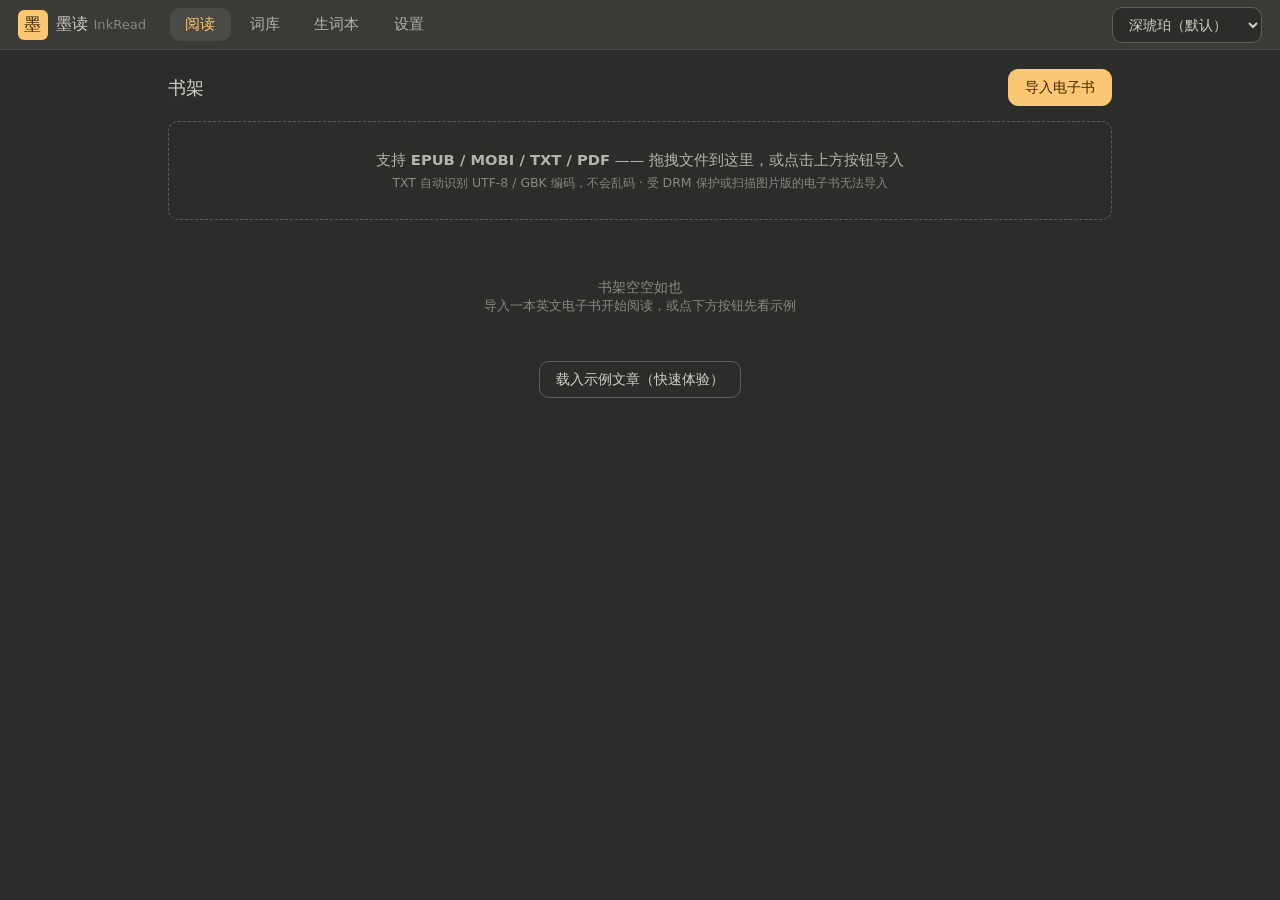
==== web/index.html @ f212e595 "feat: 墨读 InkRead — Web 版 + WPF 桌面版" ====
<!DOCTYPE html>
<html lang="zh-CN" data-theme="0">
<head>
<meta charset="UTF-8">
<meta name="viewport" content="width=device-width, initial-scale=1.0">
<title>墨读 InkRead · 沉浸式英语阅读</title>
<link rel="manifest" href="manifest.json">
<meta name="theme-color" content="#2C2C2A">
<link rel="stylesheet" href="css/app.css">
<script>
/* 全局错误探针：把 JS 错误写到 DOM（#js-error），方便无头调试；平时无副作用 */
document.documentElement.dataset.probe = '1';  /* 无头调试：确认 head 脚本已执行 */
window.addEventListener('error', e => {
  const d = document.createElement('div');
  d.id = 'js-error';
  d.textContent = 'JSERR: ' + e.message + ' @ ' + (e.filename || '') + ':' + e.lineno;
  document.documentElement.appendChild(d);
});
window.addEventListener('unhandledrejection', e => {
  const d = document.createElement('div');
  d.id = 'js-promise-error';
  d.textContent = 'PROMISE-ERR: ' + (e.reason && e.reason.message || e.reason);
  document.documentElement.appendChild(d);
});
</script>
</head>
<body>

<header class="topbar">
  <div class="brand">
    <div class="logo">墨</div>
    <div class="brand-name">墨读 <span>InkRead</span></div>
  </div>
  <nav class="nav" id="mainNav">
    <button class="nav-btn active" data-page="reader">阅读</button>
    <button class="nav-btn" data-page="vocab">词库</button>
    <button class="nav-btn" data-page="study">生词本</button>
    <button class="nav-btn" data-page="settings">设置</button>
  </nav>
  <div class="top-right">
    <select id="themeSelect" class="input theme-select" title="切换主题"></select>
  </div>
</header>

<main>
  <!-- 阅读：书架 + 阅读视图 -->
  <section id="page-reader" class="page active">
    <div id="shelfView">
      <div class="shelf-head">
        <h2>书架</h2>
        <div class="shelf-actions">
          <button id="btnImportBook" class="btn btn-primary">导入电子书</button>
          <input type="file" id="bookFileInput" accept=".txt,.epub,.mobi,.azw,.azw3,.pdf,.html,.htm" multiple hidden>
        </div>
      </div>
      <div id="shelfGroups" class="shelf-groups"></div>
      <div class="dropzone" id="dropzone">
        <p>支持 <b>EPUB / MOBI / TXT / PDF</b> —— 拖拽文件到这里，或点击上方按钮导入</p>
        <p class="dropzone-sub">TXT 自动识别 UTF-8 / GBK 编码，不会乱码 · 受 DRM 保护或扫描图片版的电子书无法导入</p>
      </div>
      <div id="shelfList" class="shelf-list"></div>
      <div class="shelf-empty-actions" id="shelfEmptyActions" hidden>
        <button id="btnDemo" class="btn btn-ghost">载入示例文章（快速体验）</button>
      </div>
    </div>
    <div id="readingView" hidden>
      <div class="reading-head">
        <button id="btnBackShelf" class="btn btn-ghost btn-sm">← 书架</button>
        <div class="reading-title" id="readingTitle"></div>
        <div class="reading-controls">
          <button id="btnFont" class="btn btn-sm" title="字体与排版">Aa</button>
          <button id="btnMode" class="btn btn-sm" title="切换阅读模式">翻页模式</button>
          <button id="btnSpeak" class="btn btn-sm" title="朗读全文（本地 TTS）">▶ 朗读全文</button>
          <button id="btnWordList" class="btn btn-sm" title="列出本文生词，按出现频次排序">本篇生词</button>
        </div>
        <div class="reading-stats" id="readingStats"></div>
      </div>
      <div class="reading-legend">
        <span><i class="dot dot-unknown"></i> 生词</span>
        <span><i class="dot dot-learning"></i> 在学</span>
        <span><i class="dot dot-known"></i> 已学</span>
        <span class="legend-tip">点击任意单词：释义 · 发音 · 标记 · 剑桥词典</span>
      </div>
      <div class="reading-body">
        <aside id="tocSide" class="toc-side" hidden>
          <div class="toc-head">目录
            <button id="btnTocUnpin" class="btn btn-sm btn-ghost" title="切换为悬浮目录">⇥ 悬浮</button>
          </div>
          <div id="tocSideList" class="toc-list"></div>
        </aside>
        <div class="reading-scroll">
          <article id="article" class="article"></article>
          <div id="articleSentinel"></div>
        </div>
      </div>
      <div class="reading-progress" id="readingProgress" title="阅读进度">
        <i id="readingProgressBar"></i>
        <span id="readingProgressText">0%</span>
      </div>
    </div>
  </section>
  <section id="page-vocab" class="page">
    <div id="vocabMount"></div>
  </section>

  <!-- 生词本 -->
  <section id="page-study" class="page">
    <div id="studyMount"></div>
  </section>

  <!-- 设置 -->
  <section id="page-settings" class="page">
    <div id="settingsMount"></div>
  </section>
</main>

<!-- 悬浮目录按钮（三条杠） -->
<button id="tocFab" class="toc-fab" title="目录" hidden>
  <svg viewBox="0 0 24 24" width="20" height="20" fill="none" stroke="currentColor" stroke-width="2" stroke-linecap="round"><path d="M4 6h16M4 12h16M4 18h16"/></svg>
</button>

<!-- 目录抽屉（悬浮，覆盖式）+ 遮罩 -->
<div id="tocMask" class="toc-mask" hidden></div>
<aside id="tocPanel" class="toc-panel" hidden>
  <div class="toc-head">目录
    <span style="display:flex;gap:.4rem;align-items:center">
      <button id="btnTocPin" class="btn btn-sm btn-ghost" title="固定到左侧">📌 固定</button>
      <button id="btnTocClose" class="btn btn-sm btn-ghost">✕</button>
    </span>
  </div>
  <div id="tocList" class="toc-list"></div>
</aside>

<!-- 翻页控制（页码指示 + 上/下页） -->
<div id="pageIndicator" class="page-indicator" hidden></div>
<div class="page-nav" id="pageNav" hidden>
  <button id="btnPrevPage" class="page-nav-btn" title="上一页">‹</button>
  <button id="btnNextPage" class="page-nav-btn" title="下一页">›</button>
</div>

<!-- 字体与排版面板 -->
<div id="fontPanel" class="font-panel" hidden>
  <div class="fp-title">字体与排版</div>
  <div class="fp-row">
    <span class="fp-label">字号</span>
    <button class="btn btn-sm" data-fs="-1">A−</button>
    <span class="fp-val" data-fs-val>18</span>
    <button class="btn btn-sm" data-fs="+1">A＋</button>
  </div>
  <div class="fp-row">
    <span class="fp-label">行距</span>
    <input type="range" min="1.4" max="2.8" step="0.1" data-lh style="flex:1">
    <span class="fp-val" data-lh-val>2.0</span>
  </div>
  <div class="fp-row">
    <span class="fp-label">字体</span>
    <select class="input" data-ff style="flex:1">
      <option value="serif">衬线（Georgia）</option>
      <option value="sans">无衬线（系统）</option>
      <option value="kai">楷体</option>
    </select>
  </div>
</div>

<!-- 划词翻译浮动按钮 -->
<button id="selTransBtn" class="btn btn-primary btn-sm" hidden>翻译</button>

<!-- 点词悬浮窗 -->
<div id="wordPopup" class="word-popup" hidden></div>

<!-- 通用模态框 -->
<div id="modalMask" class="modal-mask" hidden>
  <div class="modal" id="modalBox"></div>
</div>

<div id="toastBox" class="toast-box"></div>

<script src="lib/jszip.min.js"></script>
<script src="lib/pdf.min.js"></script>
<script>window.pdfjsLib && pdfjsLib.GlobalWorkerOptions && (pdfjsLib.GlobalWorkerOptions.workerSrc = 'lib/pdf.worker.min.js');</script>
<script src="lib/pdf.worker.min.js"></script>
<script src="lib/xlsx.full.min.js"></script>
<script src="js/desktop-bridge.js"></script>
<script src="js/util.js"></script>
<script src="js/storage.js"></script>
<script src="js/dict.js"></script>
<script src="js/themes.js"></script>
<script src="js/importers.js"></script>
<script src="js/translate.js"></script>
<script src="js/vocab.js"></script>
<script src="js/filestore.js"></script>
<script src="js/reader.js"></script>
<script src="js/settings.js"></script>
<script src="js/app.js"></script>
<script>
/* PWA：仅在 http/https 下注册 Service Worker（file:// 静默跳过，避免报错）。
   注意：Web Worker(pdf.js)、IndexedDB、speechSynthesis 等能力依赖 http(s) 环境，
   因此桌面壳(WPF/WebView2)与本地服务器均通过 http(s) 提供本应用。 */
if ('serviceWorker' in navigator && location.protocol.indexOf('http') === 0) {
  window.addEventListener('load', function () {
    navigator.serviceWorker.register('sw.js').catch(function (e) {
      console.warn('[PWA] SW 注册失败（不影响主功能）：', e && e.message);
    });
  });
}
</script>
</body>
</html>
---- web/css/app.css ----
/* ============================================================
   墨读 InkRead — 样式表
   主题规范见 THEMES.md：所有颜色必须走 CSS 变量，禁止硬编码
   ============================================================ */

/* ---------- 主题 0：深琥珀（默认） ---------- */
:root, :root[data-theme="0"] {
  --bg: #2C2C2A;
  --bg-panel: #3A3A37;
  --bg-raised: #444441;
  --bg-hover: #4A4A46;
  --bg-input: #2C2C2A;
  --border: #5F5E5A;
  --border-soft: #4A4945;
  --text: #D3D1C7;
  --text-2: #B4B2A9;
  --text-3: #888780;
  --accent: #FAC775;
  --accent-2: #EF9F27;
  --accent-ink: #412402;
  --w-unknown: #F09595;
  --w-learning: #85B7EB;
  --w-known: #D3D1C7;
  --danger: #E24B4A;
  --success: #97C459;
  --radius: 10px;
}

/* ---------- 主题 A：纸墨书卷 ---------- */
:root[data-theme="A"] {
  --bg: #EDE6D6;
  --bg-panel: #FAF6EC;
  --bg-raised: #FFFFFF;
  --bg-hover: #F3EDDF;
  --bg-input: #FFFFFF;
  --border: #D9CFBB;
  --border-soft: #E3DAC8;
  --text: #2B2823;
  --text-2: #7A7261;
  --text-3: #A89D87;
  --accent: #B0392E;
  --accent-2: #8A2B22;
  --accent-ink: #FAF6EC;
  --w-unknown: #B0392E;
  --w-learning: #2F5D8A;
  --w-known: #2B2823;
  --danger: #B0392E;
  --success: #3B6D11;
  --radius: 6px;
}

/* ---------- 主题 B：极简清爽 ---------- */
:root[data-theme="B"] {
  --bg: #F2F3F5;
  --bg-panel: #FFFFFF;
  --bg-raised: #FFFFFF;
  --bg-hover: #F2F3F5;
  --bg-input: #FFFFFF;
  --border: #E1E3E8;
  --border-soft: #EEF0F3;
  --text: #1F2329;
  --text-2: #8A9099;
  --text-3: #B0B5BD;
  --accent: #185FA5;
  --accent-2: #378ADD;
  --accent-ink: #FFFFFF;
  --w-unknown: #D93F3F;
  --w-learning: #378ADD;
  --w-known: #1F2329;
  --danger: #D93F3F;
  --success: #3B6D11;
  --radius: 12px;
}

/* ---------- 主题 C：暗夜纯黑 ---------- */
:root[data-theme="C"] {
  --bg: #000000;
  --bg-panel: #0A0A0A;
  --bg-raised: #101010;
  --bg-hover: #1A1A1A;
  --bg-input: #0A0A0A;
  --border: #262626;
  --border-soft: #1F1F1F;
  --text: #EAEAEA;
  --text-2: #9A9A9A;
  --text-3: #7C7C7C;
  --accent: #8B5CF6;
  --accent-2: #B9A5FF;
  --accent-ink: #FFFFFF;
  --w-unknown: #FF5A5A;
  --w-learning: #4DA3FF;
  --w-known: #D6D6D6;
  --danger: #FF5A5A;
  --success: #4ADE80;
  --radius: 10px;
}

/* ---------- 主题 D：护眼米黄 ---------- */
:root[data-theme="D"] {
  --bg: #F1E7CE;
  --bg-panel: #F6EFDC;
  --bg-raised: #FFFDF3;
  --bg-hover: #F1E7CE;
  --bg-input: #FFFDF3;
  --border: #DECFA8;
  --border-soft: #E8DDC2;
  --text: #4A4132;
  --text-2: #8A7B5E;
  --text-3: #B0A488;
  --accent: #8A6A3B;
  --accent-2: #6B5230;
  --accent-ink: #FFFDF3;
  --w-unknown: #A8402C;
  --w-learning: #48708F;
  --w-known: #4A4132;
  --danger: #A8402C;
  --success: #3B6D11;
  --radius: 8px;
}

/* ---------- 基础 ---------- */
* { box-sizing: border-box; margin: 0; padding: 0; }
/* 关键修复：确保 hidden 属性永远生效（防止 .modal-mask 等 display 规则覆盖 hidden） */
[hidden] { display: none !important; }
html { font-size: 16px; }
body {
  font-family: "Segoe UI", "PingFang SC", "Microsoft YaHei", system-ui, sans-serif;
  background: var(--bg);
  color: var(--text);
  min-height: 100vh;
  transition: background .25s, color .25s;
}
button { font-family: inherit; cursor: pointer; }
input, select, textarea { font-family: inherit; }
h2 { font-size: 1.15rem; font-weight: 500; }
h3 { font-size: 1rem; font-weight: 500; margin-bottom: .6rem; }

/* ---------- 顶栏 ---------- */
.topbar {
  position: sticky; top: 0; z-index: 50;
  display: flex; align-items: center; gap: 1rem;
  padding: .55rem 1.1rem;
  background: var(--bg-panel);
  border-bottom: 1px solid var(--border-soft);
}
.brand { display: flex; align-items: center; gap: .55rem; }
.logo {
  width: 30px; height: 30px; border-radius: calc(var(--radius) - 4px);
  background: var(--accent); color: var(--accent-ink);
  display: flex; align-items: center; justify-content: center;
  font-family: KaiTi, STKaiti, serif; font-size: 17px; font-weight: 500;
  flex: none;
}
.brand-name { font-size: 1rem; font-weight: 500; white-space: nowrap; }
.brand-name span { font-weight: 400; color: var(--text-3); font-size: .82rem; }
.nav { display: flex; gap: .25rem; margin-left: .5rem; }
.nav-btn {
  border: none; background: transparent; color: var(--text-2);
  padding: .45rem .95rem; border-radius: var(--radius);
  font-size: .92rem; transition: all .15s;
}
.nav-btn:hover { background: var(--bg-hover); color: var(--text); }
.nav-btn.active { background: var(--bg-hover); color: var(--accent); font-weight: 500; }
.top-right { margin-left: auto; }
.theme-select { width: 150px; }

/* ---------- 布局 ---------- */
main { max-width: 980px; margin: 0 auto; padding: 1.2rem 1.1rem 4rem; }
.page { display: none; }
.page.active { display: block; }

/* ---------- 通用控件 ---------- */
.btn {
  border: 1px solid var(--border); background: var(--bg-raised); color: var(--text);
  padding: .5rem 1rem; border-radius: var(--radius); font-size: .9rem;
  transition: all .15s;
}
.btn:hover { background: var(--bg-hover); }
.btn-primary { background: var(--accent); border-color: var(--accent); color: var(--accent-ink); font-weight: 500; }
.btn-primary:hover { background: var(--accent-2); border-color: var(--accent-2); }
.btn-ghost { background: transparent; }
.btn-sm { padding: .3rem .7rem; font-size: .82rem; }
.btn-danger { border-color: var(--danger); color: var(--danger); background: transparent; }
.btn-sm.icon-only { padding: .3rem .45rem; }
.input {
  background: var(--bg-input); border: 1px solid var(--border); color: var(--text);
  border-radius: var(--radius); padding: .5rem .75rem; font-size: .9rem; outline: none;
}
.input:focus { border-color: var(--accent); }
input[type="color"].input { padding: .15rem; width: 46px; height: 34px; cursor: pointer; }
input[type="range"] { accent-color: var(--accent); }

.chip {
  display: inline-flex; align-items: center; gap: .3rem;
  border-radius: 999px; padding: .18rem .7rem; font-size: .78rem;
  border: 1px solid var(--border); color: var(--text-2); background: transparent;
}
.chip.active { background: var(--bg-hover); color: var(--accent); border-color: var(--accent); cursor: default; }
.chip-btn { cursor: pointer; }

/* ---------- 卡片 / 面板 ---------- */
.panel {
  background: var(--bg-panel); border: 1px solid var(--border-soft);
  border-radius: var(--radius); padding: 1.1rem 1.2rem; margin-bottom: 1rem;
}
.settings-section { margin-bottom: 1.4rem; }
.settings-row { display: flex; align-items: center; gap: .8rem; margin: .55rem 0; flex-wrap: wrap; }
.settings-row label { min-width: 110px; color: var(--text-2); font-size: .9rem; }
.settings-row label.switch { min-width: 0; }
.settings-note { color: var(--text-3); font-size: .82rem; margin-top: .5rem; line-height: 1.6; }

/* ---------- 主题卡片 ---------- */
.theme-cards { display: grid; grid-template-columns: repeat(auto-fill, minmax(150px, 1fr)); gap: .7rem; }
.theme-card {
  border: 1px solid var(--border); border-radius: var(--radius);
  background: var(--bg-panel); padding: .7rem .8rem; cursor: pointer; text-align: left;
  transition: all .15s; color: var(--text);
}
.theme-card:hover { background: var(--bg-hover); }
.theme-card.selected { border: 2px solid var(--accent); }
.theme-card-name { font-size: .92rem; font-weight: 500; margin-bottom: .45rem; }
.theme-card-desc { font-size: .75rem; color: var(--text-3); margin-top: .4rem; }
.theme-stripe { display: flex; height: 22px; border-radius: 4px; overflow: hidden; border: 1px solid rgba(128,128,128,.25); }
.theme-stripe i { flex: 1; }

/* ---------- 书架 ---------- */
.shelf-head { display: flex; align-items: center; justify-content: space-between; margin-bottom: .9rem; gap: .8rem; flex-wrap: wrap; }
.shelf-actions { display: flex; gap: .6rem; }
.dropzone {
  border: 1.5px dashed var(--border); border-radius: var(--radius);
  padding: 1.6rem 1rem; text-align: center; color: var(--text-2);
  margin-bottom: 1.1rem; font-size: .92rem; line-height: 1.7;
  transition: all .15s;
}
.dropzone.dragover { border-color: var(--accent); background: var(--bg-hover); color: var(--accent); }
.dropzone-sub { font-size: .78rem; color: var(--text-3); }
.shelf-list { display: grid; grid-template-columns: repeat(auto-fill, minmax(215px, 1fr)); gap: .8rem; }
.book-card {
  background: var(--bg-panel); border: 1px solid var(--border-soft); border-radius: var(--radius);
  padding: .9rem 1rem; cursor: pointer; transition: all .15s;
  display: flex; flex-direction: column; gap: .45rem;
}
.book-card:hover { border-color: var(--accent); background: var(--bg-hover); }
.book-title { font-weight: 500; font-size: .95rem; line-height: 1.4; overflow: hidden; display: -webkit-box; -webkit-line-clamp: 2; -webkit-box-orient: vertical; }
.book-meta { display: flex; align-items: center; gap: .5rem; font-size: .76rem; color: var(--text-3); flex-wrap: wrap; }
.fmt-badge {
  font-size: .68rem; padding: .08rem .45rem; border-radius: 4px;
  background: var(--bg-hover); color: var(--text-2); border: 1px solid var(--border-soft);
  text-transform: uppercase;
}
.book-prog { height: 3px; background: var(--bg-hover); border-radius: 2px; overflow: hidden; }
.book-prog i { display: block; height: 100%; background: var(--accent); }
.book-empty { color: var(--text-3); text-align: center; padding: 2.5rem 1rem; font-size: .9rem; grid-column: 1/-1; }

/* ---------- 阅读视图 ---------- */
.reading-head { display: flex; align-items: center; gap: .9rem; margin-bottom: .6rem; flex-wrap: wrap; }
.reading-title { font-size: 1.05rem; font-weight: 500; overflow: hidden; text-overflow: ellipsis; white-space: nowrap; }
.reading-stats { margin-left: auto; font-size: .78rem; color: var(--text-3); white-space: nowrap; }
.reading-legend {
  display: flex; align-items: center; gap: 1rem; font-size: .78rem; color: var(--text-2);
  padding: .5rem .9rem; background: var(--bg-panel); border: 1px solid var(--border-soft);
  border-radius: var(--radius); margin-bottom: 1.1rem; flex-wrap: wrap;
}
.reading-legend .dot { display: inline-block; width: 9px; height: 9px; border-radius: 50%; margin-right: .32rem; vertical-align: -1px; }
.dot-unknown { background: var(--w-unknown); }
.dot-learning { background: var(--w-learning); }
.dot-known { background: var(--w-known); }
.legend-tip { color: var(--text-3); margin-left: auto; }

.article {
  background: var(--bg-panel); border: 1px solid var(--border-soft); border-radius: var(--radius);
  padding: 2rem clamp(1.2rem, 5%, 3.5rem);
  font-family: var(--article-font, Georgia, "Times New Roman", serif);
  font-size: var(--article-font-size, 1.06rem); line-height: var(--article-line-height, 2); color: var(--w-known);
}
.article p { margin-bottom: 1.1rem; text-align: justify; }

/* ---------- 阅读布局（目录侧栏 + 正文） ---------- */
.reading-body { display: flex; gap: 0; align-items: stretch; }
.toc-side {
  width: 260px; flex: none;
  background: var(--bg-panel); border: 1px solid var(--border-soft); border-radius: var(--radius);
  margin-right: .8rem; display: flex; flex-direction: column;
  max-height: calc(100vh - 185px); overflow: hidden;
}
.toc-side .toc-list { flex: 1; overflow-y: auto; }
.toc-side .toc-head { padding: .7rem 1rem; }
.reading-scroll { flex: 1; min-width: 0; }

/* ---------- 字体排版面板 ---------- */
.font-panel {
  position: fixed; bottom: 56px; left: 50%; transform: translateX(-50%);
  z-index: 240; background: var(--bg-raised); border: 1px solid var(--border);
  border-radius: var(--radius); padding: .95rem 1.15rem; min-width: 300px;
  box-shadow: 0 6px 24px rgba(0,0,0,.3);
}
.fp-title { font-weight: 500; margin-bottom: .5rem; font-size: .9rem; }
.fp-row { display: flex; align-items: center; gap: .7rem; margin: .55rem 0; }
.fp-label { min-width: 42px; color: var(--text-2); font-size: .85rem; }
.fp-val { min-width: 40px; text-align: center; font-size: .85rem; color: var(--text-2); }

/* ---------- 阅读进度 ---------- */
.reading-progress {
  position: fixed; bottom: 0; left: 0; right: 0; height: 3px; z-index: 90;
  background: var(--bg-hover);
}
.reading-progress i { display: block; height: 100%; background: var(--accent); width: 0; transition: width .2s; }
.reading-progress span {
  position: absolute; right: 10px; bottom: 8px; font-size: .72rem; color: var(--text-2);
  background: var(--bg-raised); border: 1px solid var(--border-soft);
  padding: .06rem .55rem; border-radius: 999px;
}
.w { cursor: pointer; border-radius: 2px; transition: background .1s; }
.w:hover { background: var(--bg-hover); }
.w-unknown { color: var(--w-unknown); text-decoration: underline dotted; text-decoration-thickness: 1px; text-underline-offset: 4px; }
.w-learning { color: var(--w-learning); font-weight: 500; }
.w-known { color: var(--w-known); }

/* ---------- 点词弹窗 ---------- */
.word-popup {
  position: fixed; z-index: 200; width: 300px; max-width: calc(100vw - 24px);
  background: var(--bg-raised); border: 1px solid var(--border); border-radius: var(--radius);
  padding: .95rem 1rem; box-shadow: 0 6px 28px rgba(0,0,0,.35);
}
.wp-head { display: flex; align-items: baseline; gap: .5rem; }
.wp-word { font-size: 1.15rem; font-weight: 500; font-family: Georgia, serif; }
.wp-status { margin-left: auto; font-size: .72rem; color: var(--text-3); }
.wp-phon { font-size: .85rem; color: var(--text-2); margin: .3rem 0 .4rem; font-family: "Segoe UI", sans-serif; }
.wp-phonetic { color: var(--text-2); margin-left: .35rem; font-style: italic; }
.wp-phonetic:empty { display: none; }
.wp-meaning { font-size: .9rem; color: var(--text); line-height: 1.6; margin-bottom: .6rem; font-family: "Segoe UI", sans-serif; }
.wp-meaning .pos { color: var(--text-3); margin-right: .35rem; }
.wp-dict-note { font-size: .78rem; color: var(--text-3); margin-bottom: .6rem; }
.wp-trans { font-size: .88rem; color: var(--text); line-height: 1.6; margin-bottom: .6rem; padding-top: .5rem; border-top: 1px dashed var(--border-soft); font-family: "Segoe UI", sans-serif; }
.wp-trans b { color: var(--text-3); font-weight: 500; font-size: .78rem; margin-right: .15rem; }
.wp-trans-note { font-size: .78rem; color: var(--text-3); }
.wp-actions { display: flex; gap: .45rem; flex-wrap: wrap; border-top: 1px solid var(--border-soft); padding-top: .7rem; }
.wp-actions .btn { padding: .32rem .6rem; font-size: .8rem; }
.wp-speak { border-color: var(--accent); color: var(--accent); }
.wp-close {
  position: absolute; top: .5rem; right: .6rem; border: none; background: none;
  color: var(--text-3); font-size: 1rem; line-height: 1; padding: .2rem;
}
.wp-close:hover { color: var(--text); }
.speaker-icon { display: inline-block; width: 13px; height: 11px; vertical-align: -1px; }

/* ---------- 词库列表 ---------- */
.vocab-toolbar { display: flex; align-items: center; gap: .7rem; flex-wrap: wrap; margin-bottom: .9rem; }
.vocab-tabs { display: flex; gap: .45rem; flex-wrap: wrap; }
.vocab-search { margin-left: auto; min-width: 180px; }
.vocab-meta { font-size: .8rem; color: var(--text-3); margin-bottom: .7rem; }
.vocab-table {
  background: var(--bg-panel); border: 1px solid var(--border-soft); border-radius: var(--radius);
  overflow: hidden;
}
.vrow {
  display: grid; grid-template-columns: 26px 170px 1fr 92px 96px 130px; gap: .6rem;
  align-items: center; padding: .55rem 1rem; border-bottom: 1px solid var(--border-soft);
  font-size: .88rem;
}
.vrow.vhead { grid-template-columns: 26px 170px 1fr 92px 96px 130px; }
.vrow.row-selected { background: var(--bg-hover); }
.v-chk { display: flex; align-items: center; }
.v-chk input { width: 15px; height: 15px; accent-color: var(--accent); cursor: pointer; }
.vrow:last-child { border-bottom: none; }
.vrow.vhead { background: var(--bg-hover); color: var(--text-3); font-size: .78rem; }
.vrow:nth-child(even):not(.vhead) { background: color-mix(in srgb, var(--bg-hover) 40%, transparent); }
.v-word { font-family: Georgia, serif; font-weight: 500; font-size: .95rem; color: var(--text); }
.v-meaning { color: var(--text-2); overflow: hidden; text-overflow: ellipsis; white-space: nowrap; }
.v-src { color: var(--text-3); font-size: .78rem; }
.v-ops { display: flex; gap: .3rem; }
.v-ops .btn { padding: .18rem .5rem; font-size: .76rem; }
.st-unknown { color: var(--w-unknown); border-color: var(--w-unknown); }
.st-learning { color: var(--w-learning); border-color: var(--w-learning); }
.st-known { color: var(--text-2); }
.st-new { color: var(--danger); border-color: var(--danger); }
.vocab-empty { padding: 2.6rem 1rem; text-align: center; color: var(--text-3); font-size: .9rem; }
.pager-hint { text-align: center; color: var(--text-3); font-size: .78rem; padding: .7rem; }

/* ---------- 模态框 ---------- */
.modal-mask {
  position: fixed; inset: 0; z-index: 300; background: rgba(0,0,0,.5);
  display: flex; align-items: center; justify-content: center; padding: 1rem;
}
.modal {
  background: var(--bg-panel); border: 1px solid var(--border); border-radius: calc(var(--radius) + 2px);
  width: 560px; max-width: 100%; max-height: 86vh; overflow-y: auto; padding: 1.3rem 1.4rem;
}
.modal h3 { font-size: 1.05rem; }
.modal-close { float: right; }
.modal-body { margin-top: 1rem; display: flex; flex-direction: column; gap: .9rem; }
.import-tabs { display: flex; gap: .5rem; margin-bottom: .4rem; }
.import-area { width: 100%; min-height: 150px; resize: vertical; }
.import-summary { font-size: .85rem; color: var(--text-2); line-height: 1.7; }
.import-summary b { color: var(--accent); }
.modal-foot { display: flex; justify-content: flex-end; gap: .6rem; margin-top: 1.2rem; }
.file-label {
  display: block; border: 1.5px dashed var(--border); border-radius: var(--radius);
  padding: 1.1rem; text-align: center; color: var(--text-2); font-size: .88rem; cursor: pointer;
}
.file-label:hover { border-color: var(--accent); color: var(--accent); }

/* ---------- Toast ---------- */
.toast-box { position: fixed; bottom: 1.4rem; left: 50%; transform: translateX(-50%); z-index: 400; display: flex; flex-direction: column; gap: .5rem; align-items: center; }
.toast {
  background: var(--bg-raised); border: 1px solid var(--border); color: var(--text);
  padding: .6rem 1.2rem; border-radius: 999px; font-size: .88rem;
  box-shadow: 0 4px 18px rgba(0,0,0,.3); animation: toastIn .2s ease-out;
}
.toast.err { border-color: var(--danger); color: var(--danger); }
.toast.ok { border-color: var(--success); }
@keyframes toastIn { from { opacity: 0; transform: translateY(8px); } to { opacity: 1; transform: none; } }

/* ---------- API 设置 ---------- */
.api-grid { display: grid; grid-template-columns: 1fr 1fr; gap: 1rem; }
.api-card { background: var(--bg-raised); border: 1px solid var(--border-soft); border-radius: var(--radius); padding: .9rem 1rem; }
.api-card h4 { font-size: .9rem; font-weight: 500; margin-bottom: .6rem; }
.api-card .settings-row { margin: .4rem 0; }
.api-card label { min-width: 82px; font-size: .82rem; }
.api-card .input { width: 100%; flex: 1; min-width: 0; }
.api-status { font-size: .76rem; color: var(--text-3); margin-top: .4rem; }

/* ---------- M2 新组件（全部走主题变量） ---------- */
.reading-controls { display: flex; gap: .4rem; margin-left: auto; }
.reading-head .reading-stats { margin-left: .6rem; }
#selTransBtn { position: fixed; z-index: 250; box-shadow: 0 4px 16px rgba(0,0,0,.3); }
.batch-bar {
  display: flex; align-items: center; gap: .6rem; flex-wrap: wrap;
  background: var(--bg-hover); border: 1px solid var(--accent); border-radius: var(--radius);
  padding: .45rem .8rem; margin-bottom: .7rem; font-size: .85rem;
}
.batch-bar b { color: var(--accent); }
.wordlist { max-height: 48vh; overflow-y: auto; border: 1px solid var(--border-soft); border-radius: var(--radius); }
.wl-row {
  display: flex; align-items: center; gap: .7rem; padding: .5rem .8rem;
  border-bottom: 1px solid var(--border-soft); transition: opacity .2s;
}
.wl-row:last-child { border-bottom: none; }
.wl-word { font-family: Georgia, serif; font-weight: 500; color: var(--w-unknown); }
.wl-count { font-size: .78rem; color: var(--text-3); margin-right: auto; }
.article p.reading-active { background: var(--bg-hover); border-radius: var(--radius); box-shadow: inset 3px 0 0 var(--accent); }
.shelf-empty-actions { text-align: center; margin-top: .4rem; }

/* ---------- 词库列对齐（状态/来源/操作居中） ---------- */
.vrow > .chip { justify-self: center; }
.v-src { text-align: center; }
.v-ops { justify-content: center; }
.vrow.vhead span:nth-child(4), .vrow.vhead span:nth-child(5), .vrow.vhead span:nth-child(6) { text-align: center; }

/* ---------- 书架封面与书籍信息 ---------- */
.shelf-list { grid-template-columns: repeat(auto-fill, minmax(165px, 1fr)); }
.book-card { align-items: stretch; }
.book-cover {
  width: 100%; aspect-ratio: 3 / 4; border-radius: 6px; overflow: hidden;
  background: var(--bg-hover); border: 1px solid var(--border-soft); flex: none;
}
.book-cover-img { width: 100%; height: 100%; object-fit: cover; display: block; }
.book-cover-fallback {
  width: 100%; height: 100%; display: flex; align-items: center; justify-content: center;
  font-family: Georgia, serif; font-size: 30px; color: var(--accent); font-weight: 500;
}
.book-author { font-size: .78rem; color: var(--text-2); }

/* ---------- 阅读：图片与标题块 ---------- */
.block-figure { margin: 1.1rem auto; text-align: center; }
.block-figure img { max-width: 100%; height: auto; border-radius: var(--radius); }
.block-figure figcaption { font-size: .78rem; color: var(--text-3); margin-top: .4rem; }
.block-heading { font-family: Georgia, serif; font-size: 1.22rem; font-weight: 500; margin: 1.4rem 0 .6rem; color: var(--text); }

/* ---------- 顶栏与阅读功能栏固定 ---------- */
.topbar { height: 50px; }
.reading-head {
  position: sticky; top: 50px; z-index: 40;
  background: var(--bg); padding: .4rem 0 .55rem; margin-bottom: .55rem;
  display: flex; align-items: center; gap: .9rem; flex-wrap: wrap;
  border-bottom: 1px solid var(--border-soft);
}

/* ---------- 悬浮目录按钮（三条杠） + 抽屉 ---------- */
.toc-fab {
  position: fixed; left: 14px; top: 50%; transform: translateY(-50%);
  width: 44px; height: 44px; border-radius: 50%;
  background: var(--bg-raised); border: 1px solid var(--border); color: var(--text-2);
  display: flex; align-items: center; justify-content: center;
  z-index: 95; box-shadow: 0 3px 14px rgba(0,0,0,.28); cursor: pointer;
  transition: color .18s, border-color .18s, transform .18s;
}
.toc-fab:hover { color: var(--accent); border-color: var(--accent); transform: translateY(-50%) scale(1.06); }
.toc-mask {
  position: fixed; inset: 0; z-index: 270; background: rgba(0,0,0,.42);
  opacity: 0; transition: opacity .26s;
}
body.toc-open .toc-mask { opacity: 1; }
.toc-panel {
  position: fixed; top: 0; left: 0; bottom: 0; width: 320px; max-width: 88vw; z-index: 280;
  background: var(--bg-panel); border-right: 1px solid var(--border);
  display: flex; flex-direction: column;
  transform: translateX(-100%); transition: transform .26s cubic-bezier(.4, 0, .2, 1);
  box-shadow: 4px 0 24px rgba(0,0,0,.3);
}
body.toc-open .toc-panel { transform: translateX(0); }
.toc-head { display: flex; align-items: center; justify-content: space-between; padding: .85rem 1rem; border-bottom: 1px solid var(--border-soft); font-weight: 500; }
.toc-list { flex: 1; overflow-y: auto; padding: .4rem 0; }
.toc-item { padding: .6rem 1rem; cursor: pointer; font-size: .9rem; border-bottom: 1px solid var(--border-soft); color: var(--text-2); line-height: 1.5; transition: background .15s, color .15s; }
.toc-item:hover { background: var(--bg-hover); color: var(--accent); }
.toc-empty { color: var(--text-3); font-size: .85rem; padding: 1rem; }

/* ---------- 开关组件 ---------- */
.switch { position: relative; display: inline-block; width: 42px; height: 22px; cursor: pointer; vertical-align: middle; }
.switch input { display: none; }
.switch-track { position: absolute; inset: 0; border-radius: 11px; background: var(--border); transition: background .2s; }
.switch-track::before { content: ''; position: absolute; top: 2px; left: 2px; width: 18px; height: 18px; border-radius: 50%; background: #fff; transition: transform .2s; }
.switch input:checked + .switch-track { background: var(--accent); }
.switch input:checked + .switch-track::before { transform: translateX(20px); }

/* ---------- 统计三色 ---------- */
.reading-stats .c-unknown { color: var(--w-unknown); }
.reading-stats .c-learning { color: var(--w-learning); }
.reading-stats .c-known { color: var(--w-known); }

/* ---------- 翻页模式（微信读书式竖向分页） ---------- */
.article.paged {
  height: calc(100vh - 175px);
  overflow: hidden;
  position: relative;
  padding: 1.2rem 1.6rem;
  cursor: default;
}
.article.paged .reader-page { height: 100%; overflow: hidden; }
.article.paged .reader-page[hidden] { display: none !important; }
.article.paged img { max-height: 68vh; }
.page-indicator {
  position: fixed; bottom: 14px; left: 50%; transform: translateX(-50%);
  background: var(--bg-raised); border: 1px solid var(--border); color: var(--text-2);
  padding: .2rem .7rem; border-radius: 999px; font-size: .78rem; z-index: 90;
}
.page-nav-btn {
  position: fixed; top: 50%; transform: translateY(-50%); z-index: 90;
  width: 38px; height: 56px; border-radius: 8px; font-size: 22px;
  background: var(--bg-raised); border: 1px solid var(--border); color: var(--text-2);
  opacity: .55; transition: opacity .15s;
}
.page-nav-btn:hover { opacity: 1; color: var(--accent); }
#btnPrevPage { left: 10px; }
#btnNextPage { right: 10px; }

/* ---------- 翻译接口状态 ---------- */
.api-card-foot { display: flex; align-items: center; gap: .5rem; margin-top: .5rem; }
.api-status { font-size: .76rem; margin-top: .4rem; }
.api-status.ok { color: var(--success); }
.api-status.err { color: var(--danger); }

/* ---------- 翻译接口：工具条 + 分组折叠卡片 ---------- */
.api-toolbar {
  background: var(--bg-raised); border: 1px solid var(--border); border-radius: var(--radius);
  padding: .8rem 1rem .6rem; margin-bottom: 1.1rem;
}
.api-toolbar .settings-row { margin: .45rem 0; }
.api-group { margin-bottom: 1.1rem; }
.api-group-title {
  font-size: .78rem; letter-spacing: .08em; color: var(--text-3);
  margin: 0 0 .55rem .1rem; text-transform: uppercase;
}
.api-card > summary {
  list-style: none; cursor: pointer; display: flex; align-items: center; gap: .5rem;
  user-select: none;
}
.api-card > summary::-webkit-details-marker { display: none; }
.api-card > summary::before {
  content: '▸'; color: var(--text-3); font-size: .8rem; line-height: 1;
  transition: transform .15s ease; display: inline-block;
}
.api-card[open] > summary::before { content: '▾'; }
.api-card > summary h4 { margin: 0; font-size: .9rem; font-weight: 500; }
.api-card > summary:hover h4 { color: var(--accent); }
.api-badge {
  margin-left: auto; font-size: .68rem; padding: .12rem .5rem; border-radius: 99px;
  border: 1px solid var(--border); color: var(--text-3); white-space: nowrap;
}
.api-badge.ok { color: var(--success); border-color: var(--success); }
.api-card-body { padding-top: .7rem; }
.api-card-body .settings-row:first-child { margin-top: 0; }
.api-hint { font-size: .72rem; color: var(--text-3); margin-left: auto; }
.api-help {
  border: 1px dashed var(--border); border-radius: var(--radius);
  padding: .7rem .9rem; background: transparent;
}
.api-help > summary { cursor: pointer; font-size: .84rem; color: var(--text-2); }
.api-help > summary:hover { color: var(--accent); }
.api-help-body { padding-top: .6rem; }
.api-help-body p { margin: .45rem 0; font-size: .82rem; color: var(--text-2); line-height: 1.7; }
.api-help-body code {
  background: var(--bg-sunken, rgba(127,127,127,.14)); padding: .05rem .3rem;
  border-radius: 4px; font-size: .78rem;
}

/* ---------- 书架：分组条 / 状态徽章 / 进度详情 ---------- */
.shelf-groups { display: flex; flex-wrap: wrap; gap: .45rem; margin-bottom: .9rem; }
.shelf-groups:empty { display: none; }
.group-chip {
  border: 1px solid var(--border-soft); background: var(--bg-panel); color: var(--text-2);
  padding: .28rem .7rem; border-radius: 99px; font-size: .8rem; cursor: pointer;
  transition: all .15s; font-family: inherit;
}
.group-chip b { color: var(--text-3); font-weight: 500; margin-left: .15rem; }
.group-chip:hover { border-color: var(--accent); color: var(--text); }
.group-chip.active { background: var(--accent); border-color: var(--accent); color: #1E1E1C; }
.group-chip.active b { color: rgba(0,0,0,.55); }
.group-chip.group-new { border-style: dashed; }

.book-card { position: relative; }
.book-cover { position: relative; }
.book-state {
  position: absolute; top: .35rem; right: .35rem; font-size: .68rem; line-height: 1;
  padding: .22rem .45rem; border-radius: 99px; font-weight: 500;
  backdrop-filter: blur(3px); border: 1px solid transparent;
}
.book-state.unread { background: rgba(0,0,0,.42); color: #E8E6E1; border-color: rgba(255,255,255,.28); }
.book-state.reading { background: rgba(240,170,60,.92); color: #2A2113; }
.book-state.done { background: rgba(76,175,110,.92); color: #10250f; }
.book-prog, .book-prog-text { cursor: pointer; }
.book-prog-text {
  display: flex; align-items: center; justify-content: space-between;
  font-size: .76rem; color: var(--text-3); margin-top: -.15rem;
}
.book-prog-text b { color: var(--text); font-weight: 600; }
.book-detail-hint { opacity: 0; transition: opacity .15s; color: var(--accent); }
.book-card:hover .book-detail-hint { opacity: 1; }
.book-more {
  position: absolute; top: .45rem; left: .45rem; width: 26px; height: 22px;
  border: none; border-radius: 6px; background: rgba(0,0,0,.45); color: #EDEAE3;
  cursor: pointer; font-size: 14px; line-height: 1; opacity: 0; transition: opacity .15s;
}
.book-card:hover .book-more { opacity: 1; }
.book-more:hover { background: var(--accent); color: #1E1E1C; }

/* 书籍详情弹窗 */
.bd-head { display: flex; gap: 1rem; align-items: flex-start; }
.bd-cover { width: 108px; flex: none; aspect-ratio: 3/4; border-radius: 8px; overflow: hidden; border: 1px solid var(--border-soft); background: var(--bg-hover); }
.bd-cover img { width: 100%; height: 100%; object-fit: cover; display: block; }
.bd-info { flex: 1; min-width: 0; }
.bd-title { margin: 0 0 .3rem; font-size: 1.05rem; line-height: 1.4; }
.bd-author { font-size: .8rem; color: var(--text-3); margin-bottom: .6rem; }
.bd-row { display: flex; align-items: center; gap: .6rem; font-size: .86rem; margin: .4rem 0; color: var(--text-2); }
.bd-row > span:first-child { min-width: 72px; color: var(--text-3); font-size: .8rem; }
.bd-row b { color: var(--text); font-weight: 600; }
.bd-bar { height: 5px; background: var(--bg-hover); border-radius: 3px; overflow: hidden; margin: .15rem 0 .3rem; }
.bd-bar i { display: block; height: 100%; background: var(--accent); }
.bd-state.reading { color: #E4A63F; }
.bd-state.done { color: var(--success); }
.bd-state.unread { color: var(--text-3); }
.bd-grid { display: grid; grid-template-columns: 1fr 1fr; gap: .5rem .9rem; margin: .9rem 0 .6rem; }
.bd-cell { display: flex; flex-direction: column; gap: .15rem; background: var(--bg-raised); border: 1px solid var(--border-soft); border-radius: 8px; padding: .5rem .65rem; }
.bd-cell span { font-size: .74rem; color: var(--text-3); }
.bd-cell b { font-size: .88rem; font-weight: 600; }
.bd-foot { flex-wrap: wrap; }

/* ---------- 移动端 ---------- */
@media (max-width: 760px) {
  .topbar { padding: .5rem .8rem; }
  .brand-name, .top-right { display: none; }
  .nav {
    position: fixed; bottom: 0; left: 0; right: 0; z-index: 60;
    background: var(--bg-panel); border-top: 1px solid var(--border-soft);
    justify-content: space-around; margin: 0; padding: .2rem 0 calc(.2rem + env(safe-area-inset-bottom));
  }
  .nav-btn { flex: 1; padding: .5rem .2rem; font-size: .84rem; border-radius: 0; }
  .nav-btn.active { background: transparent; border-top: 2px solid var(--accent); border-radius: 0; }
  main { padding: .9rem .8rem 5.5rem; }
  .article { padding: 1.2rem 1rem; font-size: 1rem; line-height: 1.95; }
  .vrow { grid-template-columns: 1fr 78px; grid-template-areas: "word st" "mean st" "src ops"; row-gap: .2rem; }
  .vrow.vhead { display: none; }
  .v-chk { display: none; }
  .v-word { grid-area: word; } .v-meaning { grid-area: mean; } .v-src { grid-area: src; }
  .vrow .chip { grid-area: st; justify-self: start; }
  .v-ops { grid-area: ops; justify-self: end; }
  .vocab-search { margin-left: 0; width: 100%; }
  .api-grid { grid-template-columns: 1fr; }
  .reading-stats { display: none; }
  .legend-tip { display: none; }
}
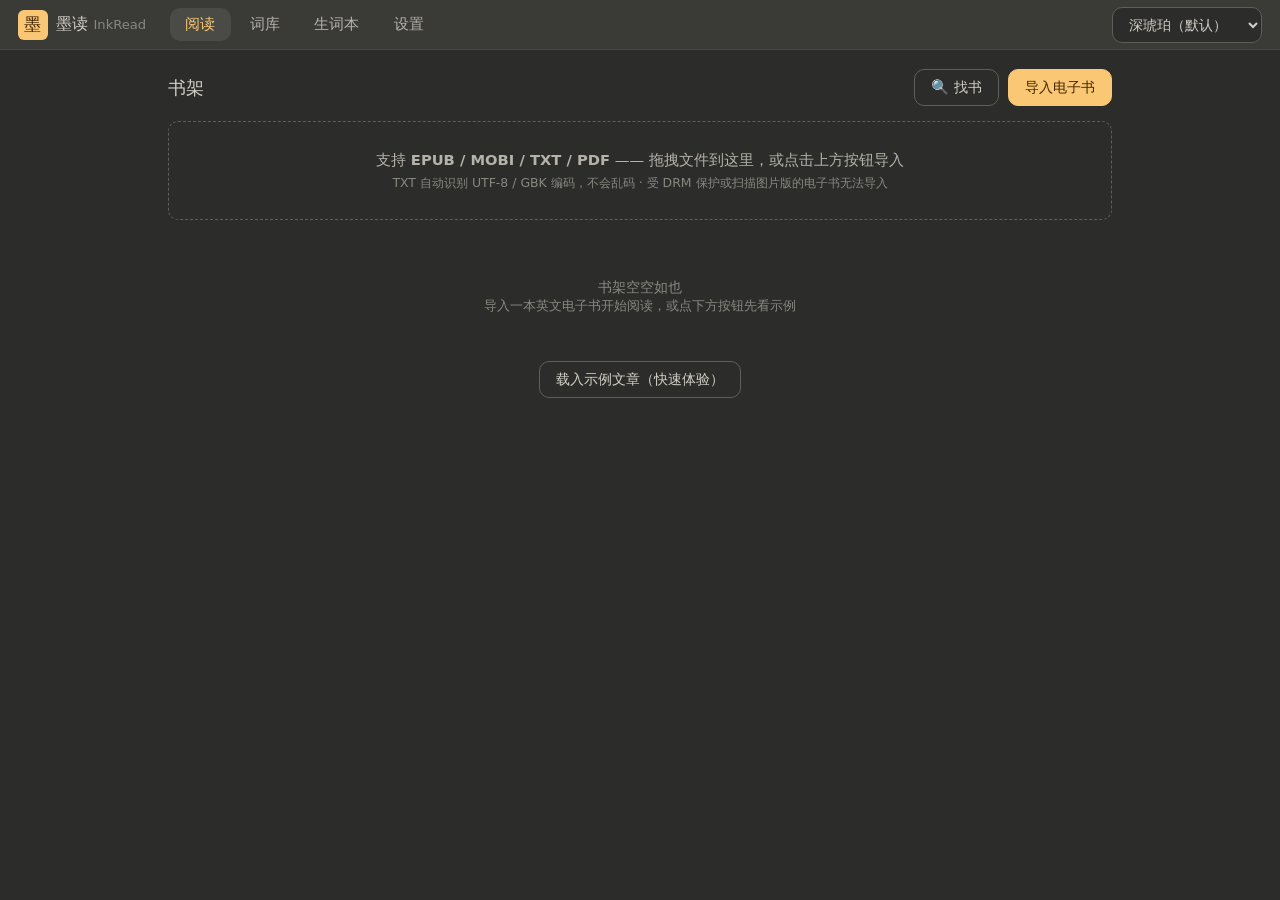
==== commit 99f33292: "feat(ui): 第二轮精修 —— 可点链接/滚动条/紧凑下拉/状态分段控件/封面宫格/卡片独立展开/找书 - 设置：接口卡内加「去获取 Key ↗」直达链接，帮助区平台名全部可点击跳转 - 全局滚" ====
--- a/web/index.html
+++ b/web/index.html
@@ -49,11 +49,13 @@
       <div class="shelf-head">
         <h2>书架</h2>
         <div class="shelf-actions">
+          <button id="btnFindBook" class="btn btn-ghost">🔍 找书</button>
           <button id="btnImportBook" class="btn btn-primary">导入电子书</button>
           <input type="file" id="bookFileInput" accept=".txt,.epub,.mobi,.azw,.azw3,.pdf,.html,.htm" multiple hidden>
         </div>
       </div>
       <div id="shelfGroups" class="shelf-groups"></div>
+      <div id="shelfCrumb" class="shelf-crumb" hidden></div>
       <div class="dropzone" id="dropzone">
         <p>支持 <b>EPUB / MOBI / TXT / PDF</b> —— 拖拽文件到这里，或点击上方按钮导入</p>
         <p class="dropzone-sub">TXT 自动识别 UTF-8 / GBK 编码，不会乱码 · 受 DRM 保护或扫描图片版的电子书无法导入</p>
--- a/web/css/app.css
+++ b/web/css/app.css
@@ -412,7 +412,8 @@
 @keyframes toastIn { from { opacity: 0; transform: translateY(8px); } to { opacity: 1; transform: none; } }
 
 /* ---------- API 设置 ---------- */
-.api-grid { display: grid; grid-template-columns: 1fr 1fr; gap: 1rem; }
+/* align-items:start —— 关键：某张卡展开时不会把同一行的另一张卡也拉伸 */
+.api-grid { display: grid; grid-template-columns: 1fr 1fr; gap: 1rem; align-items: start; }
 .api-card { background: var(--bg-raised); border: 1px solid var(--border-soft); border-radius: var(--radius); padding: .9rem 1rem; }
 .api-card h4 { font-size: .9rem; font-weight: 500; margin-bottom: .6rem; }
 .api-card .settings-row { margin: .4rem 0; }
@@ -594,38 +595,114 @@
   border-radius: 4px; font-size: .78rem;
 }
 
-/* ---------- 书架：分组条 / 状态徽章 / 进度详情 ---------- */
-.shelf-groups { display: flex; flex-wrap: wrap; gap: .45rem; margin-bottom: .9rem; }
+/* ---------- 书架：分组框 / 分组条 / 状态徽章 / 对齐卡片 ---------- */
+.shelf-groups { display: flex; align-items: center; flex-wrap: wrap; gap: .45rem; margin-bottom: .9rem; }
 .shelf-groups:empty { display: none; }
 .group-chip {
   border: 1px solid var(--border-soft); background: var(--bg-panel); color: var(--text-2);
-  padding: .28rem .7rem; border-radius: 99px; font-size: .8rem; cursor: pointer;
-  transition: all .15s; font-family: inherit;
+  padding: .28rem .7rem; border-radius: 99px; font-size: .8rem; cursor: pointer; transition: all .15s;
 }
 .group-chip b { color: var(--text-3); font-weight: 500; margin-left: .15rem; }
 .group-chip:hover { border-color: var(--accent); color: var(--text); }
-.group-chip.active { background: var(--accent); border-color: var(--accent); color: #1E1E1C; }
-.group-chip.active b { color: rgba(0,0,0,.55); }
-.group-chip.group-new { border-style: dashed; }
-
-.book-card { position: relative; }
+.group-new {
+  border: 1px dashed var(--border); background: transparent; color: var(--text-2);
+  padding: .3rem .8rem; border-radius: 99px; font-size: .82rem; cursor: pointer; transition: all .15s;
+}
+.group-new:hover { border-color: var(--accent); color: var(--accent); }
+.group-current { display: flex; align-items: center; gap: .35rem; font-size: .95rem; font-weight: 600; }
+.group-current b { font-size: .76rem; font-weight: 500; color: var(--text-3); }
+
+/* 分组框（微信读书式）：每框一行，框内横向排列 */
+.shelf-frames { display: flex; flex-direction: column; gap: 1.1rem; }
+.group-frame {
+  background: var(--bg-panel); border: 1px solid var(--border-soft); border-radius: 14px;
+  padding: .85rem .95rem 1rem;
+}
+.frame-head { display: flex; align-items: center; gap: .5rem; margin-bottom: .75rem; }
+.frame-title { font-size: .95rem; font-weight: 600; cursor: pointer; }
+.frame-title:hover { color: var(--accent); }
+.frame-count { font-size: .74rem; color: var(--text-3); }
+.frame-more {
+  margin-left: auto; border: none; background: transparent; color: var(--text-3);
+  cursor: pointer; font-size: 15px; line-height: 1; padding: 0 .3rem;
+}
+.frame-more:hover { color: var(--accent); }
+.frame-all {
+  border: none; background: transparent; color: var(--accent); font-size: .78rem;
+  cursor: pointer; padding: 0; margin-left: .3rem;
+}
+.frame-row { display: flex; gap: .75rem; overflow-x: auto; padding-bottom: .4rem; }
+.frame-row::-webkit-scrollbar { height: 6px; }
+.frame-row::-webkit-scrollbar-thumb { background: var(--border); border-radius: 99px; }
+.frame-empty { font-size: .8rem; color: var(--text-3); padding: .4rem 0 .2rem; }
+
+/* 卡片：所有信息行固定高度 → 书名长短不同也完全对齐 */
+.shelf-list { display: grid; grid-template-columns: repeat(auto-fill, minmax(215px, 1fr)); gap: .8rem; align-items: stretch; }
+.book-card {
+  background: var(--bg-panel); border: 1px solid var(--border-soft); border-radius: var(--radius);
+  padding: .9rem 1rem; cursor: pointer; transition: all .15s;
+  display: flex; flex-direction: column; gap: .5rem; position: relative; height: 100%;
+}
+.book-card:hover { border-color: var(--accent); background: var(--bg-hover); }
+.book-card.compact { flex: 0 0 132px; padding: .6rem .6rem .7rem; gap: .4rem; }
 .book-cover { position: relative; }
+.book-card.compact .book-cover { width: 100%; }
+.book-title {
+  font-weight: 500; font-size: .95rem; line-height: 1.4; height: 2.8em; overflow: hidden;
+  display: -webkit-box; -webkit-line-clamp: 2; -webkit-box-orient: vertical;
+}
+.book-card.compact .book-title { font-size: .86rem; }
+.book-author {
+  font-size: .78rem; color: var(--text-3); line-height: 1.35; height: 1.35em;
+  white-space: nowrap; overflow: hidden; text-overflow: ellipsis;
+}
+.book-meta {
+  display: flex; align-items: center; gap: .4rem; font-size: .74rem; color: var(--text-3);
+  height: 1.5em; white-space: nowrap; overflow: hidden;
+}
+.book-card.compact .book-meta { display: none; }
+.fmt-badge {
+  font-size: .68rem; padding: .08rem .45rem; border-radius: 4px;
+  background: var(--bg-hover); color: var(--text-2); border: 1px solid var(--border-soft); flex: none;
+}
+.diff-badge {
+  font-size: .68rem; padding: .06rem .4rem; border-radius: 4px;
+  border: 1px solid currentColor; opacity: .9; flex: none;
+}
+.diff-badge.d1 { color: #4caf6e; }
+.diff-badge.d2 { color: #5aa0dc; }
+.diff-badge.d3 { color: #e0a63f; }
+.diff-badge.d4 { color: #c8503a; }
+
+/* 进度条：更粗、更圆、带渐变与微光 */
+.book-prog {
+  height: 8px; background: var(--bg-hover); border-radius: 99px; overflow: hidden;
+  box-shadow: inset 0 1px 2px rgba(0,0,0,.18); margin-top: auto; cursor: pointer;
+}
+.book-prog i {
+  display: block; height: 100%; border-radius: 99px; transition: width .35s ease;
+  background: linear-gradient(90deg, var(--accent), color-mix(in srgb, var(--accent) 55%, #ffffff));
+  box-shadow: 0 0 8px color-mix(in srgb, var(--accent) 45%, transparent);
+}
+.book-prog.st-reading i { background: linear-gradient(90deg, #d9922f, #FAC775); box-shadow: 0 0 8px rgba(250,199,117,.45); }
+.book-prog.st-done i { background: linear-gradient(90deg, #3f9c6a, #6fd39a); box-shadow: 0 0 8px rgba(111,211,154,.45); }
+.book-prog.st-unread i { background: var(--text-3); box-shadow: none; opacity: .45; }
+.book-prog-text {
+  display: flex; align-items: center; justify-content: space-between; height: 1.4em;
+  font-size: .76rem; color: var(--text-3); cursor: pointer;
+}
+.book-prog-text b { color: var(--text); font-weight: 600; }
+.book-detail-hint { opacity: 0; transition: opacity .15s; color: var(--accent); }
+.book-card:hover .book-detail-hint { opacity: 1; }
 .book-state {
   position: absolute; top: .35rem; right: .35rem; font-size: .68rem; line-height: 1;
   padding: .22rem .45rem; border-radius: 99px; font-weight: 500;
   backdrop-filter: blur(3px); border: 1px solid transparent;
 }
+.book-card.compact .book-state { font-size: .62rem; padding: .18rem .38rem; }
 .book-state.unread { background: rgba(0,0,0,.42); color: #E8E6E1; border-color: rgba(255,255,255,.28); }
 .book-state.reading { background: rgba(240,170,60,.92); color: #2A2113; }
 .book-state.done { background: rgba(76,175,110,.92); color: #10250f; }
-.book-prog, .book-prog-text { cursor: pointer; }
-.book-prog-text {
-  display: flex; align-items: center; justify-content: space-between;
-  font-size: .76rem; color: var(--text-3); margin-top: -.15rem;
-}
-.book-prog-text b { color: var(--text); font-weight: 600; }
-.book-detail-hint { opacity: 0; transition: opacity .15s; color: var(--accent); }
-.book-card:hover .book-detail-hint { opacity: 1; }
 .book-more {
   position: absolute; top: .45rem; left: .45rem; width: 26px; height: 22px;
   border: none; border-radius: 6px; background: rgba(0,0,0,.45); color: #EDEAE3;
@@ -633,19 +710,22 @@
 }
 .book-card:hover .book-more { opacity: 1; }
 .book-more:hover { background: var(--accent); color: #1E1E1C; }
-
-/* 书籍详情弹窗 */
+.book-empty { color: var(--text-3); text-align: center; padding: 2.5rem 1rem; font-size: .9rem; grid-column: 1/-1; }
+
+/* ---------- 书籍详情弹窗 ---------- */
 .bd-head { display: flex; gap: 1rem; align-items: flex-start; }
 .bd-cover { width: 108px; flex: none; aspect-ratio: 3/4; border-radius: 8px; overflow: hidden; border: 1px solid var(--border-soft); background: var(--bg-hover); }
 .bd-cover img { width: 100%; height: 100%; object-fit: cover; display: block; }
 .bd-info { flex: 1; min-width: 0; }
 .bd-title { margin: 0 0 .3rem; font-size: 1.05rem; line-height: 1.4; }
 .bd-author { font-size: .8rem; color: var(--text-3); margin-bottom: .6rem; }
-.bd-row { display: flex; align-items: center; gap: .6rem; font-size: .86rem; margin: .4rem 0; color: var(--text-2); }
+.bd-row { display: flex; align-items: center; gap: .6rem; font-size: .86rem; margin: .4rem 0; color: var(--text-2); flex-wrap: wrap; }
 .bd-row > span:first-child { min-width: 72px; color: var(--text-3); font-size: .8rem; }
 .bd-row b { color: var(--text); font-weight: 600; }
-.bd-bar { height: 5px; background: var(--bg-hover); border-radius: 3px; overflow: hidden; margin: .15rem 0 .3rem; }
-.bd-bar i { display: block; height: 100%; background: var(--accent); }
+.bd-bar { height: 8px; background: var(--bg-hover); border-radius: 99px; overflow: hidden; margin: .15rem 0 .3rem; box-shadow: inset 0 1px 2px rgba(0,0,0,.18); }
+.bd-bar i { display: block; height: 100%; border-radius: 99px; background: linear-gradient(90deg, var(--accent), color-mix(in srgb, var(--accent) 55%, #fff)); }
+.bd-bar.st-done i { background: linear-gradient(90deg, #3f9c6a, #6fd39a); }
+.bd-bar.st-reading i { background: linear-gradient(90deg, #d9922f, #FAC775); }
 .bd-state.reading { color: #E4A63F; }
 .bd-state.done { color: var(--success); }
 .bd-state.unread { color: var(--text-3); }
@@ -654,6 +734,119 @@
 .bd-cell span { font-size: .74rem; color: var(--text-3); }
 .bd-cell b { font-size: .88rem; font-weight: 600; }
 .bd-foot { flex-wrap: wrap; }
+.bd-section { margin-top: .9rem; border-top: 1px solid var(--border-soft); padding-top: .8rem; }
+.bd-section-head { display: flex; align-items: center; justify-content: space-between; font-size: .86rem; color: var(--text-2); margin-bottom: .55rem; }
+.bd-stat-empty { font-size: .82rem; color: var(--text-3); padding: .6rem 0; }
+.bd-stat-grid { display: grid; grid-template-columns: repeat(4, 1fr); gap: .5rem; margin-bottom: .6rem; }
+.bd-stat { background: var(--bg-raised); border: 1px solid var(--border-soft); border-radius: 8px; padding: .5rem .3rem; text-align: center; }
+.bd-stat b { display: block; font-size: 1.05rem; line-height: 1.3; }
+.bd-stat span { font-size: .72rem; color: var(--text-3); }
+.bd-stat.un b { color: var(--w-unknown); }
+.bd-stat.le b { color: var(--w-learning); }
+.bd-stat.kn b { color: var(--text); }
+.bd-stat.to b { color: var(--text-2); }
+.bd-diff { display: flex; align-items: center; gap: .5rem; padding: .45rem .7rem; border-radius: 8px; font-size: .9rem; margin-bottom: .55rem; border: 1px solid transparent; }
+.bd-diff span { color: var(--text-3); font-size: .78rem; }
+.bd-diff.d1 { background: rgba(76,175,110,.14); border-color: rgba(76,175,110,.4); }
+.bd-diff.d2 { background: rgba(90,160,220,.14); border-color: rgba(90,160,220,.4); }
+.bd-diff.d3 { background: rgba(240,170,60,.16); border-color: rgba(240,170,60,.45); }
+.bd-diff.d4 { background: rgba(200,80,58,.16); border-color: rgba(200,80,58,.45); }
+.bd-cov-bar { height: 9px; background: var(--bg-hover); border-radius: 99px; overflow: hidden; box-shadow: inset 0 1px 2px rgba(0,0,0,.2); }
+.bd-cov-bar i { display: block; height: 100%; border-radius: 99px; transition: width .35s ease; }
+.bd-cov-bar i.d1 { background: linear-gradient(90deg,#3f9c6a,#6fd39a); }
+.bd-cov-bar i.d2 { background: linear-gradient(90deg,#3f7fb8,#6fb0e0); }
+.bd-cov-bar i.d3 { background: linear-gradient(90deg,#d9922f,#FAC775); }
+.bd-cov-bar i.d4 { background: linear-gradient(90deg,#a8402c,#d9705a); }
+.bd-cov-text { font-size: .78rem; color: var(--text-3); margin-top: .35rem; }
+.bd-diff-desc { font-size: .82rem; color: var(--text-2); line-height: 1.75; margin: .5rem 0 .25rem; }
+.bd-cov-scale { font-size: .72rem; color: var(--text-3); margin-bottom: .7rem; }
+.bd-top { border-top: 1px dashed var(--border-soft); padding-top: .6rem; }
+.bd-top-none { font-size: .82rem; color: var(--success); border-top: none; }
+.bd-top-head { display: flex; align-items: center; justify-content: space-between; gap: .5rem; font-size: .8rem; color: var(--text-2); }
+.bd-chips { display: flex; flex-wrap: wrap; gap: .35rem; margin-top: .5rem; }
+.bd-chip { font-size: .78rem; background: var(--bg-raised); border: 1px solid var(--border-soft); border-radius: 99px; padding: .16rem .55rem; }
+.bd-chip i { font-style: normal; color: var(--text-3); font-size: .7rem; margin-left: .25rem; }
+
+/* 分组图标选择 */
+.icon-grid { display: flex; flex-wrap: wrap; gap: .35rem; }
+.icon-opt {
+  width: 36px; height: 36px; border-radius: 8px; border: 1px solid var(--border-soft);
+  background: var(--bg-raised); cursor: pointer; font-size: 16px; color: var(--text-3);
+  display: inline-flex; align-items: center; justify-content: center;
+}
+.icon-opt:hover { border-color: var(--accent); }
+.icon-opt.active { border-color: var(--accent); box-shadow: 0 0 0 2px color-mix(in srgb, var(--accent) 35%, transparent); }
+
+/* ---------- 滚动条：全局细圆角（弹窗 / 书架 / 阅读均统一） ---------- */
+* { scrollbar-width: thin; scrollbar-color: var(--border) transparent; }
+*::-webkit-scrollbar { width: 10px; height: 10px; }
+*::-webkit-scrollbar-track { background: transparent; }
+*::-webkit-scrollbar-thumb {
+  background: var(--border); border-radius: 99px;
+  border: 2.5px solid transparent; background-clip: padding-box;
+}
+*::-webkit-scrollbar-thumb:hover { background: var(--text-3); background-clip: padding-box; }
+*::-webkit-scrollbar-corner { background: transparent; }
+.modal::-webkit-scrollbar-thumb { background: var(--border); background-clip: padding-box; }
+
+/* ---------- 分组条 / 分组面包屑 / 封面宫格 ---------- */
+.shelf-crumb {
+  display: flex; align-items: center; gap: .4rem; font-size: .84rem; color: var(--text-3);
+  margin: -.35rem 0 .9rem; cursor: pointer;
+}
+.shelf-crumb b { color: var(--text); font-size: .95rem; }
+.shelf-crumb:hover b { color: var(--accent); }
+.shelf-grid { display: grid; grid-template-columns: repeat(auto-fill, minmax(118px, 1fr)); gap: 1rem .9rem; }
+.sg-cell { cursor: pointer; display: flex; flex-direction: column; gap: .32rem; }
+.sg-cover {
+  position: relative; width: 100%; aspect-ratio: 3 / 4; border-radius: 9px; overflow: hidden;
+  background: var(--bg-hover); border: 1px solid var(--border-soft);
+  transition: transform .15s ease, box-shadow .15s ease, border-color .15s ease;
+}
+.sg-cell:hover .sg-cover { transform: translateY(-2px); box-shadow: 0 8px 20px rgba(0,0,0,.3); border-color: var(--accent); }
+.sg-cover-img { width: 100%; height: 100%; object-fit: cover; display: block; }
+.sg-title {
+  font-size: .8rem; line-height: 1.35; height: 2.7em; overflow: hidden;
+  display: -webkit-box; -webkit-line-clamp: 2; -webkit-box-orient: vertical;
+}
+.sg-bar { height: 4px; background: var(--bg-hover); border-radius: 99px; overflow: hidden; }
+.sg-bar i { display: block; height: 100%; border-radius: 99px; background: linear-gradient(90deg, var(--accent), color-mix(in srgb, var(--accent) 55%, #fff)); }
+.sg-bar i.st-done { background: linear-gradient(90deg, #3f9c6a, #6fd39a); }
+.sg-bar i.st-reading { background: linear-gradient(90deg, #d9922f, #FAC775); }
+.sg-bar i.st-unread { background: var(--text-3); opacity: .45; }
+.sg-pct { font-size: .72rem; color: var(--text-3); }
+.sg-more {
+  position: absolute; top: .3rem; left: .3rem; width: 24px; height: 21px; border: none;
+  border-radius: 6px; background: rgba(0,0,0,.45); color: #EDEAE3; cursor: pointer;
+  font-size: 13px; line-height: 1; opacity: 0; transition: opacity .15s;
+}
+.sg-cell:hover .sg-more { opacity: 1; }
+.sg-more:hover { background: var(--accent); color: #1E1E1C; }
+
+/* ---------- 分段控件（阅读状态） ---------- */
+.seg {
+  display: inline-flex; border: 1px solid var(--border-soft); border-radius: 99px;
+  overflow: hidden; background: var(--bg-raised);
+}
+.seg-btn {
+  border: none; background: transparent; padding: .28rem .9rem; font-size: .82rem;
+  color: var(--text-3); cursor: pointer; transition: all .15s;
+}
+.seg-btn:hover { color: var(--text); }
+.seg-btn.active { background: var(--accent); color: #1E1E1C; }
+.seg-btn.active.s-done { background: #4caf6e; color: #0f2410; }
+.seg-btn.active.s-unread { background: var(--text-3); color: var(--bg-panel); }
+
+/* ---------- 详情弹窗：进度行 / 继续阅读 / 紧凑下拉 ---------- */
+.bd-prog-line { display: flex; justify-content: space-between; font-size: .78rem; color: var(--text-3); margin-bottom: .5rem; }
+.bd-prog-line b { color: var(--text); font-weight: 600; }
+.bd-continue { width: 100%; }
+.select-sm { width: auto; min-width: 0; padding: .28rem .55rem; font-size: .82rem; flex: 0 0 auto; }
+.api-get {
+  display: inline-block; margin-bottom: .5rem; font-size: .8rem; color: var(--accent);
+  text-decoration: none; border-bottom: 1px dashed currentColor;
+}
+.api-get:hover { opacity: .8; }
 
 /* ---------- 移动端 ---------- */
 @media (max-width: 760px) {
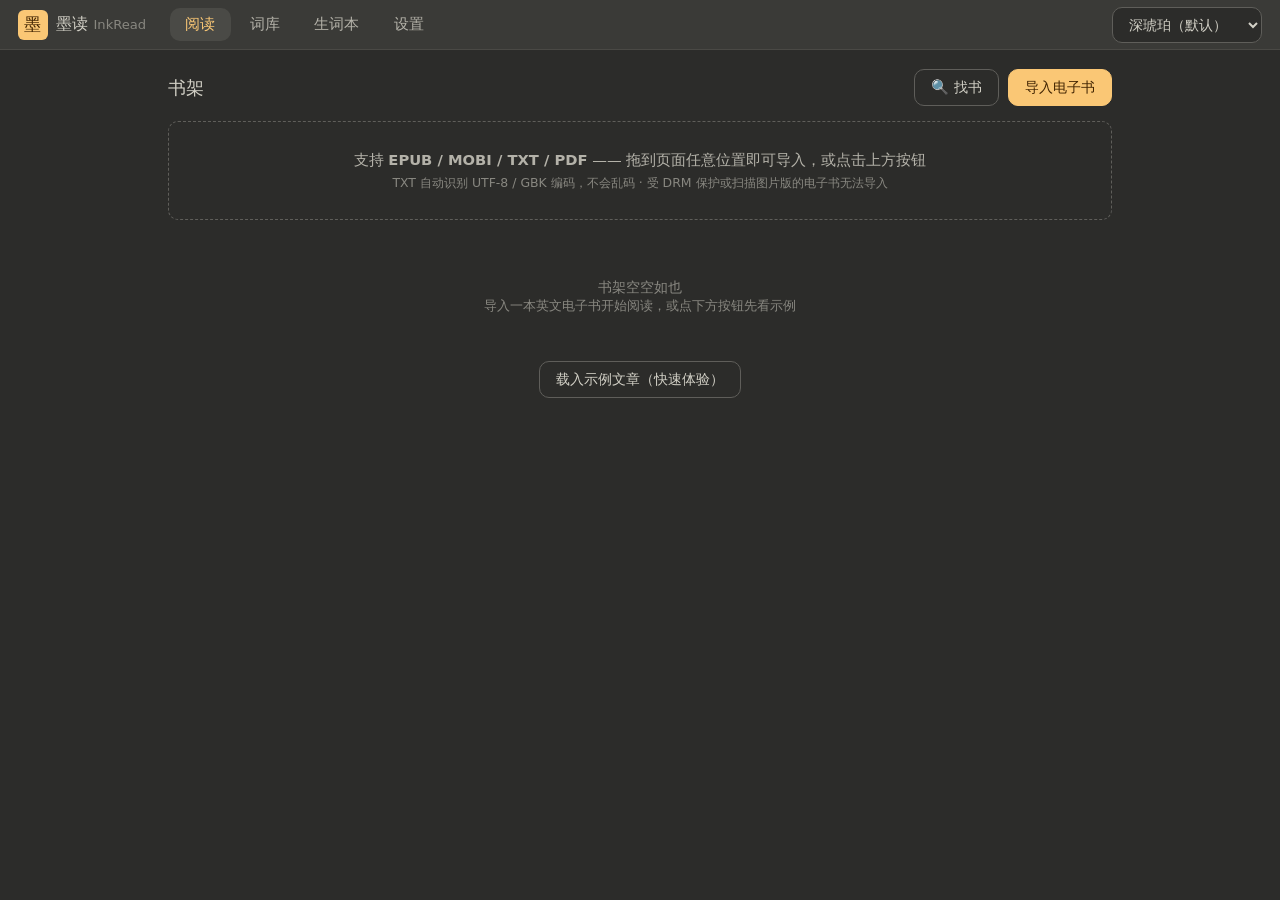
==== commit dd171c16: "feat(reader): 书架文件夹卡 + 全页拖拽导入 + 词表释义沉淀；fix(volmt): V4 签名密钥派生改用原始字节 - 书架分组改为手机桌面式文件夹卡（占一个书位，2×2 封面预览，" ====
--- a/web/index.html
+++ b/web/index.html
@@ -57,7 +57,7 @@
       <div id="shelfGroups" class="shelf-groups"></div>
       <div id="shelfCrumb" class="shelf-crumb" hidden></div>
       <div class="dropzone" id="dropzone">
-        <p>支持 <b>EPUB / MOBI / TXT / PDF</b> —— 拖拽文件到这里，或点击上方按钮导入</p>
+        <p>支持 <b>EPUB / MOBI / TXT / PDF</b> —— 拖到页面任意位置即可导入，或点击上方按钮</p>
         <p class="dropzone-sub">TXT 自动识别 UTF-8 / GBK 编码，不会乱码 · 受 DRM 保护或扫描图片版的电子书无法导入</p>
       </div>
       <div id="shelfList" class="shelf-list"></div>
@@ -194,6 +194,13 @@
 <script src="js/reader.js"></script>
 <script src="js/settings.js"></script>
 <script src="js/app.js"></script>
+<div id="dropOverlay" hidden>
+  <div class="drop-overlay-box">
+    <div class="drop-overlay-icon">📥</div>
+    <p><b>松开鼠标，导入书籍</b></p>
+    <p class="drop-overlay-sub">EPUB / MOBI / TXT / PDF · 页面任意位置均可放置</p>
+  </div>
+</div>
 <script>
 /* PWA：仅在 http/https 下注册 Service Worker（file:// 静默跳过，避免报错）。
    注意：Web Worker(pdf.js)、IndexedDB、speechSynthesis 等能力依赖 http(s) 环境，
--- a/web/css/app.css
+++ b/web/css/app.css
@@ -579,6 +579,15 @@
   border: 1px solid var(--border); color: var(--text-3); white-space: nowrap;
 }
 .api-badge.ok { color: var(--success); border-color: var(--success); }
+.api-badge.bad { color: var(--danger); border-color: var(--danger); }
+.pw-box { display: flex; gap: .4rem; flex: 1; min-width: 0; align-items: stretch; }
+.pw-box .input { flex: 1; min-width: 0; }
+.pw-eye { flex: none; }
+.order-row { display: flex; align-items: center; gap: .5rem; padding: .28rem 0; font-size: .82rem; }
+.order-row .order-idx { width: 1.3rem; color: var(--text-3); font-size: .74rem; text-align: right; }
+.order-row .order-name { flex: 1; }
+.order-row .order-mark { font-size: .7rem; color: var(--text-3); white-space: nowrap; }
+.auto-order-list { margin-top: .5rem; }
 .api-card-body { padding-top: .7rem; }
 .api-card-body .settings-row:first-child { margin-top: 0; }
 .api-hint { font-size: .72rem; color: var(--text-3); margin-left: auto; }
@@ -814,6 +823,41 @@
 .sg-bar i.st-done { background: linear-gradient(90deg, #3f9c6a, #6fd39a); }
 .sg-bar i.st-reading { background: linear-gradient(90deg, #d9922f, #FAC775); }
 .sg-bar i.st-unread { background: var(--text-3); opacity: .45; }
+/* 分组文件夹卡（手机桌面式）：封面区改为 2×2 迷你封面预览 */
+.folder-cell .folder-cover { display: flex; align-items: center; justify-content: center; }
+.folder-icons {
+  display: grid; grid-template-columns: 1fr 1fr; gap: 4px;
+  width: 78%; aspect-ratio: 3 / 4; padding: 6px;
+  border-radius: 7px; background: var(--bg); border: 1px solid var(--border-soft);
+}
+.folder-icons img { width: 100%; height: 100%; object-fit: cover; border-radius: 4px; }
+.folder-tile {
+  display: flex; align-items: center; justify-content: center;
+  font-size: 1.1rem; font-weight: 600; color: var(--text-2);
+  background: var(--bg-hover); border-radius: 4px;
+}
+.folder-emoji {
+  position: absolute; left: 6px; top: 6px; font-size: .95rem;
+  background: var(--panel); border: 1px solid var(--border-soft);
+  border-radius: 6px; padding: 1px 4px; line-height: 1.3;
+}
+.folder-cell .sg-title { font-weight: 600; }
+/* 全屏拖放遮罩：拖文件到页面任意位置时出现 */
+#dropOverlay {
+  position: fixed; inset: 0; z-index: 999;
+  background: color-mix(in srgb, var(--bg) 72%, transparent);
+  backdrop-filter: blur(3px);
+  display: flex; align-items: center; justify-content: center;
+  pointer-events: none;                       /* 关键：不拦截 drop 事件 */
+}
+#dropOverlay[hidden] { display: none; }
+#dropOverlay .drop-overlay-box {
+  border: 3px dashed var(--accent); border-radius: 18px;
+  background: var(--panel); padding: 2.2rem 3.2rem; text-align: center;
+  box-shadow: 0 18px 50px rgba(0,0,0,.45);
+}
+#dropOverlay .drop-overlay-icon { font-size: 2.6rem; margin-bottom: .5rem; }
+#dropOverlay .drop-overlay-sub { font-size: .8rem; color: var(--text-3); margin-top: .35rem; }
 .sg-pct { font-size: .72rem; color: var(--text-3); }
 .sg-more {
   position: absolute; top: .3rem; left: .3rem; width: 24px; height: 21px; border: none;
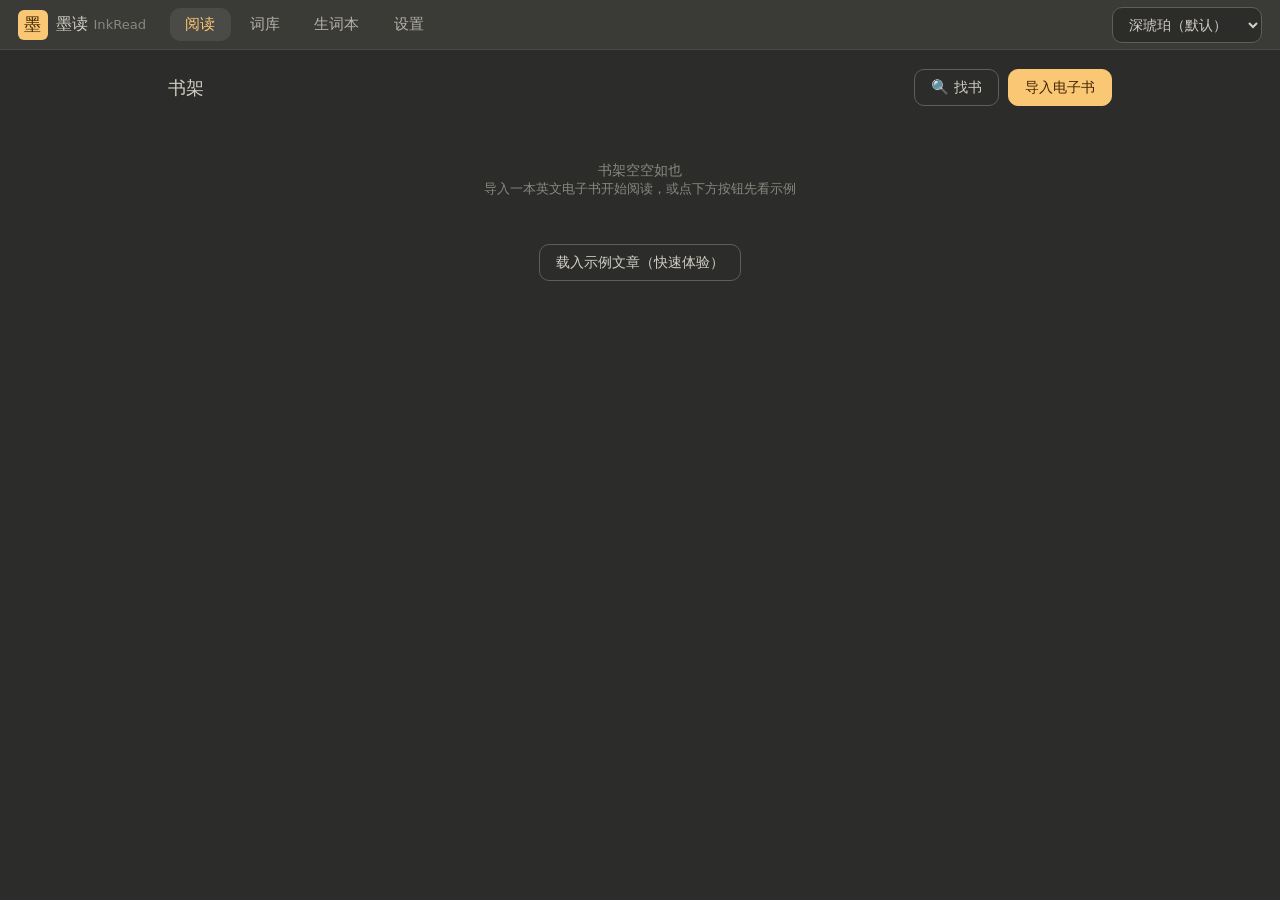
==== commit 8cd5fd41: "feat(translate): 接入火山机器翻译 v3（openspeech API Key）+ 设置页排版重做；feat(reader): 剑桥词典界面内小窗；chore: 删书架导入提示 - 新" ====
--- a/web/index.html
+++ b/web/index.html
@@ -56,10 +56,6 @@
       </div>
       <div id="shelfGroups" class="shelf-groups"></div>
       <div id="shelfCrumb" class="shelf-crumb" hidden></div>
-      <div class="dropzone" id="dropzone">
-        <p>支持 <b>EPUB / MOBI / TXT / PDF</b> —— 拖到页面任意位置即可导入，或点击上方按钮</p>
-        <p class="dropzone-sub">TXT 自动识别 UTF-8 / GBK 编码，不会乱码 · 受 DRM 保护或扫描图片版的电子书无法导入</p>
-      </div>
       <div id="shelfList" class="shelf-list"></div>
       <div class="shelf-empty-actions" id="shelfEmptyActions" hidden>
         <button id="btnDemo" class="btn btn-ghost">载入示例文章（快速体验）</button>
@@ -169,6 +165,24 @@
 
 <!-- 点词悬浮窗 -->
 <div id="wordPopup" class="word-popup" hidden></div>
+
+<!-- 剑桥词典小窗：界面内右侧抽屉（走本地转发加载，看完即关，不跳浏览器） -->
+<div id="dictMask" class="dict-mask" hidden></div>
+<aside id="dictPanel" class="dict-panel" hidden>
+  <div class="dict-head">
+    <span class="dict-title" id="dictTitle">剑桥词典</span>
+    <span class="dict-tools">
+      <button id="btnDictReload" class="btn btn-sm btn-ghost" title="重新加载">⟳</button>
+      <button id="btnDictOpen" class="btn btn-sm btn-ghost" title="在系统浏览器中打开">↗ 浏览器</button>
+      <button id="btnDictClose" class="btn btn-sm btn-ghost" title="关闭（Esc）">✕</button>
+    </span>
+  </div>
+  <!-- sandbox 不含 allow-same-origin / allow-top-navigation：被代理的第三方页面拿不到本应用的同源权限，也无法跳走整个界面 -->
+  <iframe id="dictFrame" class="dict-frame" src="about:blank" title="剑桥词典"
+          referrerpolicy="no-referrer"
+          sandbox="allow-scripts allow-forms allow-popups allow-popups-to-escape-sandbox"></iframe>
+  <div class="dict-foot">释义来自剑桥词典 · 由本地转发加载（样式已自动修正）</div>
+</aside>
 
 <!-- 通用模态框 -->
 <div id="modalMask" class="modal-mask" hidden>
--- a/web/css/app.css
+++ b/web/css/app.css
@@ -226,14 +226,6 @@
 /* ---------- 书架 ---------- */
 .shelf-head { display: flex; align-items: center; justify-content: space-between; margin-bottom: .9rem; gap: .8rem; flex-wrap: wrap; }
 .shelf-actions { display: flex; gap: .6rem; }
-.dropzone {
-  border: 1.5px dashed var(--border); border-radius: var(--radius);
-  padding: 1.6rem 1rem; text-align: center; color: var(--text-2);
-  margin-bottom: 1.1rem; font-size: .92rem; line-height: 1.7;
-  transition: all .15s;
-}
-.dropzone.dragover { border-color: var(--accent); background: var(--bg-hover); color: var(--accent); }
-.dropzone-sub { font-size: .78rem; color: var(--text-3); }
 .shelf-list { display: grid; grid-template-columns: repeat(auto-fill, minmax(215px, 1fr)); gap: .8rem; }
 .book-card {
   background: var(--bg-panel); border: 1px solid var(--border-soft); border-radius: var(--radius);
@@ -412,10 +404,13 @@
 @keyframes toastIn { from { opacity: 0; transform: translateY(8px); } to { opacity: 1; transform: none; } }
 
 /* ---------- API 设置 ---------- */
-/* align-items:start —— 关键：某张卡展开时不会把同一行的另一张卡也拉伸 */
-.api-grid { display: grid; grid-template-columns: 1fr 1fr; gap: 1rem; align-items: start; }
-.api-card { background: var(--bg-raised); border: 1px solid var(--border-soft); border-radius: var(--radius); padding: .9rem 1rem; }
-.api-card h4 { font-size: .9rem; font-weight: 500; margin-bottom: .6rem; }
+/* align-items:start —— 关键：某张卡展开时不会把同一行的另一张卡也拉伸；
+   auto-fill + minmax：宽屏 2~3 列自适应，窄屏自动落成单列 */
+.api-grid {
+  display: grid; gap: .8rem; align-items: start;
+  grid-template-columns: repeat(auto-fill, minmax(300px, 1fr));
+}
+.api-card h4 { font-size: .9rem; font-weight: 500; margin-bottom: 0; }
 .api-card .settings-row { margin: .4rem 0; }
 .api-card label { min-width: 82px; font-size: .82rem; }
 .api-card .input { width: 100%; flex: 1; min-width: 0; }
@@ -546,7 +541,8 @@
 #btnNextPage { right: 10px; }
 
 /* ---------- 翻译接口状态 ---------- */
-.api-card-foot { display: flex; align-items: center; gap: .5rem; margin-top: .5rem; }
+.api-card-foot { display: flex; align-items: center; gap: .5rem; margin-top: .6rem; flex-wrap: wrap; }
+.api-card-foot .api-status { margin: 0 0 0 auto; text-align: right; }
 .api-status { font-size: .76rem; margin-top: .4rem; }
 .api-status.ok { color: var(--success); }
 .api-status.err { color: var(--danger); }
@@ -554,14 +550,34 @@
 /* ---------- 翻译接口：工具条 + 分组折叠卡片 ---------- */
 .api-toolbar {
   background: var(--bg-raised); border: 1px solid var(--border); border-radius: var(--radius);
-  padding: .8rem 1rem .6rem; margin-bottom: 1.1rem;
-}
-.api-toolbar .settings-row { margin: .45rem 0; }
-.api-group { margin-bottom: 1.1rem; }
+  padding: .7rem 1rem .75rem; margin-bottom: 1.1rem;
+}
+.api-tool-row { display: flex; align-items: center; gap: .8rem; margin: .5rem 0; flex-wrap: wrap; }
+.api-tool-row > label { min-width: 110px; color: var(--text-2); font-size: .9rem; }
+.api-tool-row > label.switch { min-width: 0; }
+.api-toolbar .api-status { margin: .5rem 0 .1rem; }
+.api-toolbar .api-help { margin-top: .6rem; }
+.api-group { margin-bottom: 1.2rem; }
 .api-group-title {
+  display: flex; align-items: center; gap: .5rem;
   font-size: .78rem; letter-spacing: .08em; color: var(--text-3);
-  margin: 0 0 .55rem .1rem; text-transform: uppercase;
-}
+  margin: 0 0 .6rem .1rem; text-transform: uppercase;
+}
+.api-group-title::after {
+  content: ''; flex: 1; height: 1px; background: var(--border-soft);
+}
+.api-group-count {
+  order: 3; flex: none; letter-spacing: 0; text-transform: none;
+  font-size: .72rem; color: var(--text-3);
+  border: 1px solid var(--border-soft); border-radius: 99px; padding: .08rem .5rem;
+}
+.api-card {
+  background: var(--bg-raised); border: 1px solid var(--border-soft);
+  border-radius: var(--radius); padding: .8rem .9rem;
+  transition: border-color .15s ease;
+}
+.api-card:hover { border-color: var(--border); }
+.api-card[open] { border-color: var(--border); }
 .api-card > summary {
   list-style: none; cursor: pointer; display: flex; align-items: center; gap: .5rem;
   user-select: none;
@@ -588,8 +604,13 @@
 .order-row .order-name { flex: 1; }
 .order-row .order-mark { font-size: .7rem; color: var(--text-3); white-space: nowrap; }
 .auto-order-list { margin-top: .5rem; }
-.api-card-body { padding-top: .7rem; }
+.api-card-body { padding-top: .65rem; border-top: 1px dashed var(--border-soft); margin-top: .65rem; }
 .api-card-body .settings-row:first-child { margin-top: 0; }
+.api-lead {
+  display: flex; align-items: baseline; gap: .5rem; flex-wrap: wrap;
+  margin-bottom: .55rem;
+}
+.api-desc { font-size: .78rem; color: var(--text-3); line-height: 1.55; flex: 1; min-width: 0; }
 .api-hint { font-size: .72rem; color: var(--text-3); margin-left: auto; }
 .api-help {
   border: 1px dashed var(--border); border-radius: var(--radius);
@@ -838,7 +859,7 @@
 }
 .folder-emoji {
   position: absolute; left: 6px; top: 6px; font-size: .95rem;
-  background: var(--panel); border: 1px solid var(--border-soft);
+  background: var(--bg-panel); border: 1px solid var(--border-soft);
   border-radius: 6px; padding: 1px 4px; line-height: 1.3;
 }
 .folder-cell .sg-title { font-weight: 600; }
@@ -853,11 +874,39 @@
 #dropOverlay[hidden] { display: none; }
 #dropOverlay .drop-overlay-box {
   border: 3px dashed var(--accent); border-radius: 18px;
-  background: var(--panel); padding: 2.2rem 3.2rem; text-align: center;
+  background: var(--bg-panel); padding: 2.2rem 3.2rem; text-align: center;
   box-shadow: 0 18px 50px rgba(0,0,0,.45);
 }
 #dropOverlay .drop-overlay-icon { font-size: 2.6rem; margin-bottom: .5rem; }
 #dropOverlay .drop-overlay-sub { font-size: .8rem; color: var(--text-3); margin-top: .35rem; }
+
+/* ---------- 剑桥词典小窗（界面内右侧抽屉） ---------- */
+.dict-mask {
+  position: fixed; inset: 0; z-index: 300;
+  background: rgba(0,0,0,.42);
+}
+.dict-mask[hidden] { display: none; }
+.dict-panel {
+  position: fixed; top: 0; right: 0; bottom: 0; z-index: 301;
+  width: min(560px, 94vw); display: flex; flex-direction: column;
+  background: var(--bg-panel); border-left: 1px solid var(--border);
+  box-shadow: -14px 0 34px rgba(0,0,0,.4);
+}
+.dict-panel[hidden] { display: none; }
+.dict-head {
+  display: flex; align-items: center; gap: .5rem;
+  padding: .65rem .8rem; border-bottom: 1px solid var(--border-soft);
+}
+.dict-title {
+  flex: 1; min-width: 0; font-size: .88rem; font-weight: 500;
+  overflow: hidden; text-overflow: ellipsis; white-space: nowrap;
+}
+.dict-tools { display: flex; gap: .3rem; flex: none; }
+.dict-frame { flex: 1; width: 100%; border: 0; background: #fff; }
+.dict-foot {
+  padding: .35rem .8rem; border-top: 1px solid var(--border-soft);
+  font-size: .72rem; color: var(--text-3);
+}
 .sg-pct { font-size: .72rem; color: var(--text-3); }
 .sg-more {
   position: absolute; top: .3rem; left: .3rem; width: 24px; height: 21px; border: none;
@@ -887,10 +936,12 @@
 .bd-continue { width: 100%; }
 .select-sm { width: auto; min-width: 0; padding: .28rem .55rem; font-size: .82rem; flex: 0 0 auto; }
 .api-get {
-  display: inline-block; margin-bottom: .5rem; font-size: .8rem; color: var(--accent);
-  text-decoration: none; border-bottom: 1px dashed currentColor;
-}
-.api-get:hover { opacity: .8; }
+  flex: none; font-size: .74rem; color: var(--accent); text-decoration: none;
+  border: 1px solid color-mix(in srgb, var(--accent) 45%, transparent);
+  border-radius: 99px; padding: .1rem .5rem; white-space: nowrap;
+  transition: background .15s ease;
+}
+.api-get:hover { background: color-mix(in srgb, var(--accent) 14%, transparent); }
 
 /* ---------- 移动端 ---------- */
 @media (max-width: 760px) {
